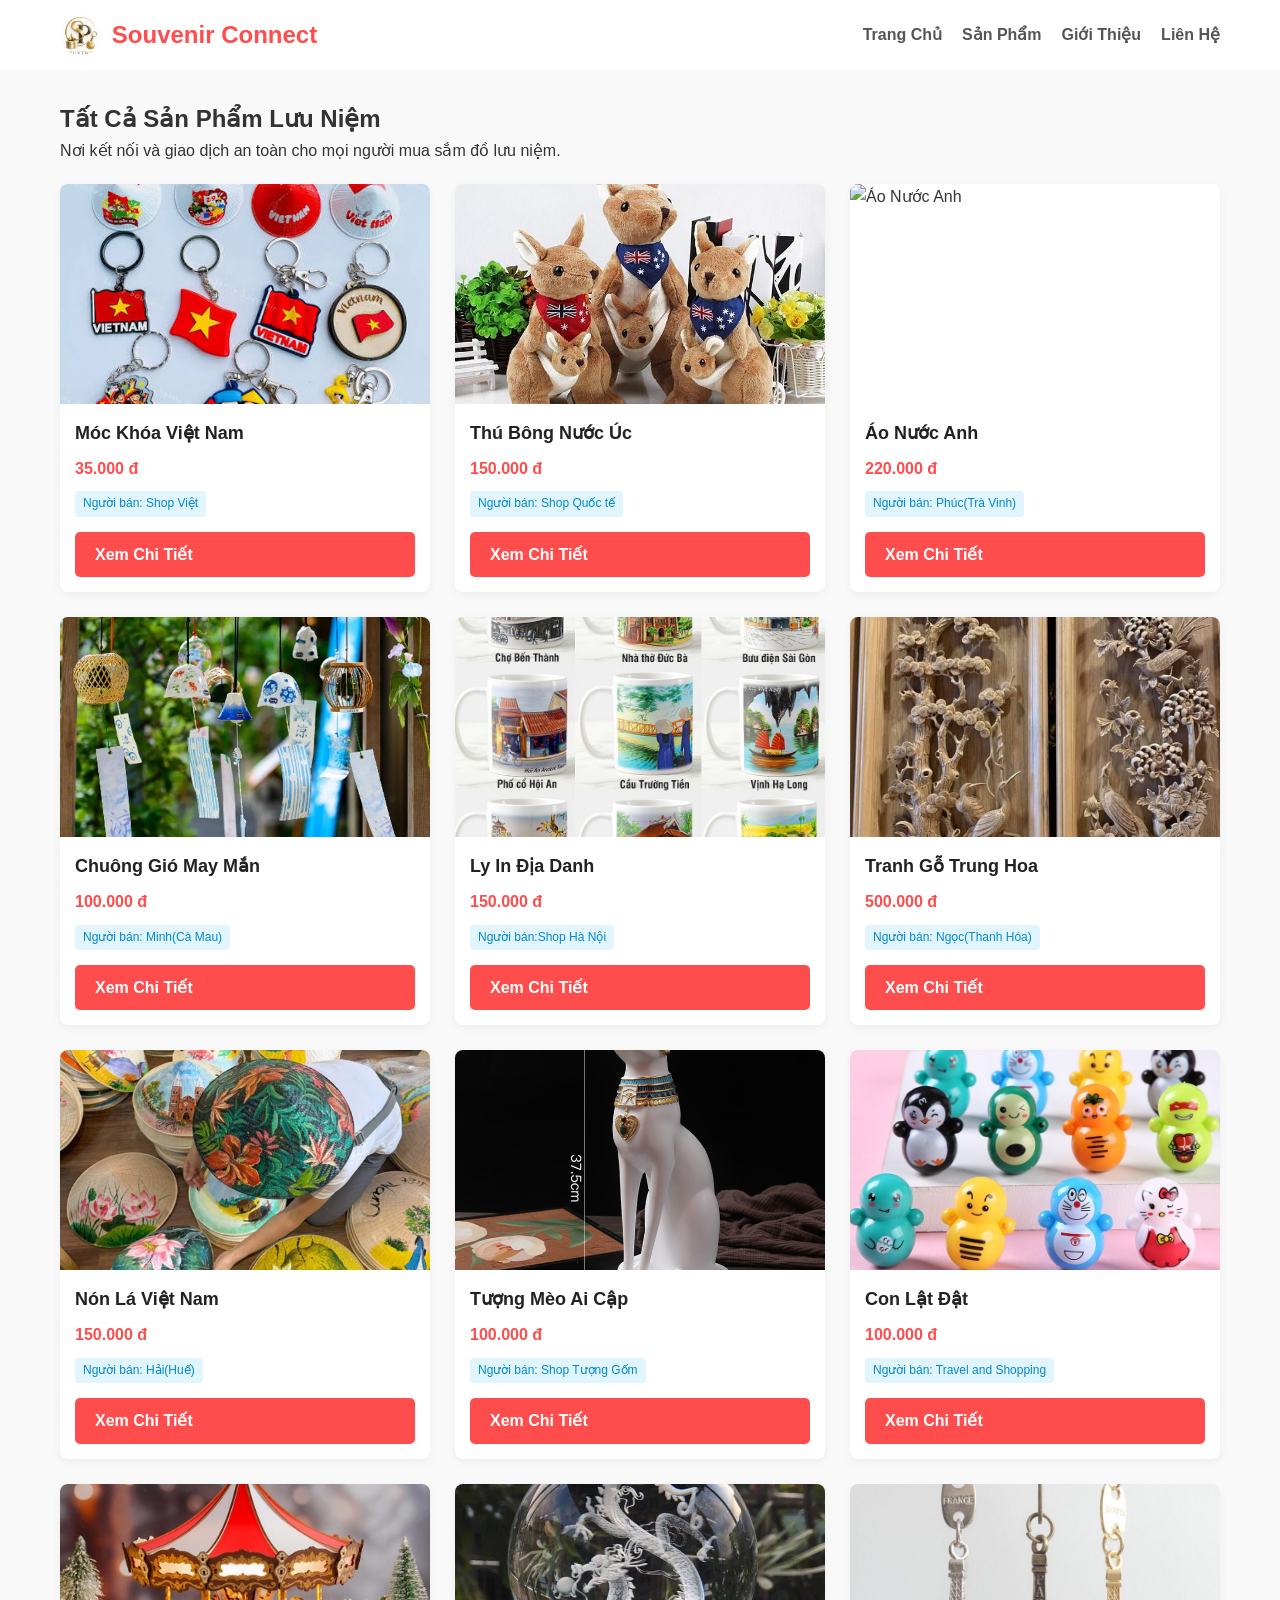
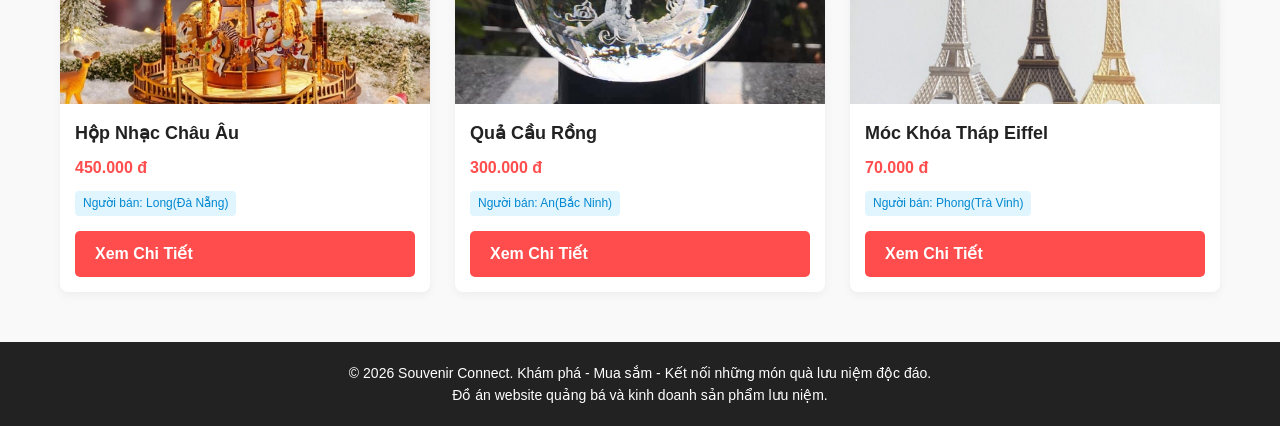
==== html/san-pham.html @ 3c770461 "update first web" ====
<!DOCTYPE html>
<html lang="vi">
<head>
    <meta charset="UTF-8">
    <meta name="viewport" content="width=device-width, initial-scale=1.0">
    <title>Danh Sách Sản Phẩm - Souvenir Connect</title>
    <link rel="stylesheet" href="../css/style.css">
</head>
<body>

    <header>
        <nav class="navbar">
            <div class="logo">
                <a href="../index.html">
                    <img src="../assets/images/anhnen.jpg" alt="Ảnh nền" >
                    Souvenir Connect
                </a>
            </div>
            <ul class="nav-links">
                <li><a href="../index.html">Trang Chủ</a></li>
                <li><a href="san-pham.html">Sản Phẩm</a></li>
                <li><a href="gioi-thieu.html">Giới Thiệu</a></li>
                <li><a href="lien-he.html">Liên Hệ</a></li>
            </ul>
        </nav>
    </header>

    <main class="container">
        <h2>Tất Cả Sản Phẩm Lưu Niệm</h2>
        <p>Nơi kết nối và giao dịch an toàn cho mọi người mua sắm đồ lưu niệm.</p>
        
        <div class="product-grid">
            <div class="product-card">
                <img src="../assets/images/mockhoa.jpg" alt="Móc khóa" class="product-img">
                <div class="product-info">
                    <h3 class="product-title">Móc Khóa Việt Nam</h3>
                    <p class="product-price">35.000 đ</p>
                    <span class="seller-badge">Người bán: Shop Việt</span>
                    <a href="chi-tiet.html?id=1" class="btn">Xem Chi Tiết</a>
                </div>
            </div>
            <div class="product-card">
                <img src="../assets/images/thubong.jpg" alt="Thú bông" class="product-img">
                <div class="product-info">
                    <h3 class="product-title">Thú Bông Nước Úc</h3>
                    <p class="product-price">150.000 đ</p>
                    <span class="seller-badge">Người bán: Shop Quốc tế</span>
                    <a href="chi-tiet.html?id=2" class="btn">Xem Chi Tiết</a>
                </div>
            </div>
            <div class="product-card">
                <img src="../assets/images/ao.jpg" alt="Áo Nước Anh" class="product-img">
                <div class="product-info">
                    <h3 class="product-title">Áo Nước Anh</h3>
                    <p class="product-price">220.000 đ</p>
                    <span class="seller-badge">Người bán: Phúc(Trà Vinh)</span>
                    <a href="chi-tiet.html?id=3" class="btn">Xem Chi Tiết</a>
                </div>
            </div>
            <div class="product-card">
                <img src="../assets/images/chuonggio.jpg" alt="Chuông Gió" class="product-img">
                <div class="product-info">
                    <h3 class="product-title">Chuông Gió May Mắn</h3>
                    <p class="product-price">100.000 đ</p>
                    <span class="seller-badge">Người bán: Minh(Cà Mau)</span>
                    <a href="chi-tiet.html?id=4" class="btn">Xem Chi Tiết</a>
                </div>
            </div>
            <div class="product-card">
                <img src="../assets/images/ly.jpg" alt="ly địa danh" class="product-img">
                <div class="product-info">
                    <h3 class="product-title">Ly In Địa Danh</h3>
                    <p class="product-price">150.000 đ</p>
                    <span class="seller-badge">Người bán:Shop Hà Nội </span>
                    <a href="chi-tiet.html?id=5" class="btn">Xem Chi Tiết</a>
                </div>
            </div>
            <div class="product-card">
                <img src="../assets/images/tranhgo.jpg" alt="Tranh Gỗ" class="product-img">
                <div class="product-info">
                    <h3 class="product-title">Tranh Gỗ Trung Hoa</h3>
                    <p class="product-price">500.000 đ</p>
                    <span class="seller-badge">Người bán: Ngọc(Thanh Hóa)</span>
                    <a href="chi-tiet.html?id=6" class="btn">Xem Chi Tiết</a>
                </div>
            </div>
            <div class="product-card">
                <img src="../assets/images/nonla.jpg" alt="Nón Lá Việt Nam" class="product-img">
                <div class="product-info">
                    <h3 class="product-title">Nón Lá Việt Nam</h3>
                    <p class="product-price">150.000 đ</p>
                    <span class="seller-badge">Người bán: Hải(Huế)</span>
                    <a href="chi-tiet.html?id=7" class="btn">Xem Chi Tiết</a>
                </div>
            </div>
            <div class="product-card">
                <img src="../assets/images/tuongmeo.jpg" alt="Tượng Mèo Ai Cập" class="product-img">
                <div class="product-info">
                    <h3 class="product-title">Tượng Mèo Ai Cập</h3>
                    <p class="product-price">100.000 đ</p>
                    <span class="seller-badge">Người bán: Shop Tượng Gốm</span>
                    <a href="chi-tiet.html?id=8" class="btn">Xem Chi Tiết</a>
                </div>
            </div>
            
            <div class="product-card">
                <img src="../assets/images/latdat.jpg" alt="Con Lật Đật" class="product-img">
                <div class="product-info">
                    <h3 class="product-title">Con Lật Đật</h3>
                    <p class="product-price">100.000 đ</p>
                    <span class="seller-badge">Người bán: Travel and Shopping</span>
                    <a href="chi-tiet.html?id=9" class="btn">Xem Chi Tiết</a>
                </div>
            </div>
            <div class="product-card">
                <img src="../assets/images/hopnhac.jpg" alt="Hộp Nhạc Châu Âu" class="product-img">
                <div class="product-info">
                    <h3 class="product-title">Hộp Nhạc Châu Âu</h3>
                    <p class="product-price">450.000 đ</p>
                    <span class="seller-badge">Người bán: Long(Đà Nẵng)</span>
                    <a href="chi-tiet.html?id=10" class="btn">Xem Chi Tiết</a>
                </div>
            </div>
            <div class="product-card">
                <img src="../assets/images/quacau.jpg" alt="Quả Cầu Rồng" class="product-img">
                <div class="product-info">
                    <h3 class="product-title">Quả Cầu Rồng</h3>
                    <p class="product-price">300.000 đ</p>
                    <span class="seller-badge">Người bán: An(Bắc Ninh)</span>
                    <a href="chi-tiet.html?id=11" class="btn">Xem Chi Tiết</a>
                </div>
            </div>
            <div class="product-card">
                <img src="../assets/images/thap.jpg" alt="Tháp Eiffel" class="product-img">
                <div class="product-info">
                    <h3 class="product-title">Móc Khóa Tháp Eiffel</h3>
                    <p class="product-price">70.000 đ</p>
                    <span class="seller-badge">Người bán: Phong(Trà Vinh)</span>
                    <a href="chi-tiet.html?id=12" class="btn">Xem Chi Tiết</a>
                </div>
            </div>
        </div>
    </main>

    <footer>
        <p>© 2026 Souvenir Connect. Khám phá - Mua sắm - Kết nối những món quà lưu niệm độc đáo.</p>
        <p>Đồ án website quảng bá và kinh doanh sản phẩm lưu niệm.</p>
    </footer>

    <script src="../js/script.js"></script>
</body>
</html>
---- css/style.css ----
/* CSS cơ bản */
* {
    margin: 0;
    padding: 0;
    box-sizing: border-box;/*giúp cố định kích thước của phần tử (chiều rộng/chiều cao) bao gồm cả padding và border*/
    font-family: 'Segoe UI', Tahoma, Geneva, Verdana, sans-serif;
}

body {
    background-color: #f9f9f9;
    color: #333;
    line-height: 1.6;
}

/* Header & Navigation */
header {
    background-color: #fff;
    position: sticky;/*Giúp giữ thanh menu luôn dính ở mép trên cùng của màn hình khi người dùng cuộn trang xuống dưới.*/
    top: 0;
    z-index: 1000;
}

.navbar {
    display: flex;/*kích hoạt chế độ hộp linh hoạt */
    justify-content: space-between;/*tự động tính toán khoảng trống rồi đẩy khối logo sát về góc bên trái, và đẩy khối menu nav-links sát về góc bên phải, tạo ra khoảng trống đều ở giữa hai khối.*/
    align-items: center;/*Căn chỉnh các phần tử con theo chiều dọc. Nó giúp cho logo và các chữ chữ menu luôn nằm thẳng hàng*/
    max-width: 1200px;
    margin: 0 auto;
    padding: 15px 20px;
}

.logo a {
    font-size: 24px;
    font-weight: bold;
    color: #ff4d4d;
    text-decoration: none;/*xóa bõ đường gạch chân cho thẻ a*/
    display: flex;
    align-items: center;
    gap: 10px;
}

.anhnen{
     width: 100%;
    margin: 30px 0;
    border-radius: 10px;
}
.logo img {
    height: 40px;
    border-radius: 50%;
}

.nav-links {
    list-style: none;/*xóa bõ chấm tròn hoặc số thứ tự của ul*/
    display: flex;
    gap: 20px;/*tạo khoản cách không cần margin*/
}

.nav-links a {
    text-decoration: none;
    color: #555;
    font-weight: 600;
    transition: color 0.3s;
}

.nav-links a:hover {
    color: #ff4d4d;
}

/* Banner / Hero Section */
.hero {
    background: linear-gradient(rgba(0,0,0,0.5), rgba(0,0,0,0.5)), url('https://images.unsplash.com/photo-1513519245088-0e12902e5a38?auto=format&fit=crop&w=1200&q=80') no-repeat center center/cover;
    height: 400px;
    display: flex;
    flex-direction: column;/*xếp chồng lên nhau từ trên xuống dưới.*/
    justify-content: center;
    align-items: center;
    text-align: center;
    color: #fff;
    padding: 0 20px;
}

.hero h1 {
    font-size: 40px;
    margin-bottom: 10px;
}

.hero p {
    font-size: 18px;
    margin-bottom: 20px;
}

.btn {
    display: inline-block;
    background-color: #ff4d4d;
    color: #fff;
    padding: 10px 20px;
    text-decoration: none;
    border-radius: 5px;
    font-weight: bold;
    transition: background 0.3s;
    border: none;
    cursor: pointer;
}

.btn:hover {
    background-color: #e03e3e;
}

/* Main Container */
.container {
    max-width: 1200px;
    margin: 30px auto;
    padding: 0 20px;
}

/* Danh sách sản phẩm (Grid) */
.product-grid {
    display: grid;
    grid-template-columns: repeat(auto-fill, minmax(280px, 1fr));/*tạo nhiều cột co dãn nhiều nhất có thể*/
    gap: 25px;
    margin-top: 20px;
}

.product-card {
    background-color: #fff;
    border-radius: 8px;
    overflow: hidden;/*nội dung không bị tràn*/
    box-shadow: 0 3px 10px rgba(0,0,0,0.05);
    transition: transform 0.3s;
    display: flex;
    flex-direction: column;
}

.product-card:hover {
    transform: translateY(-5px);/*dịch phần tử lên trên 5px theo chiều dọc*/
}

.product-img {
    width: 100%;
    height: 220px;
    object-fit: cover;/*điều chỉnh cách hình ảnh hoặc video vừa với kích thước của phần tử chứa nó.*/
}

.product-info {
    padding: 15px;
    flex-grow: 1;
    display: flex;
    flex-direction: column;
    justify-content: space-between;
}

.product-title {
    font-size: 18px;
    margin-bottom: 8px;
    color: #222;
}

.product-price {
    color: #ff4d4d;
    font-weight: bold;
    font-size: 16px;
    margin-bottom: 10px;
}

.seller-badge {
    background-color: #e1f5fe;
    color: #0288d1;
    padding: 3px 8px;
    font-size: 12px;
    border-radius: 4px;
    align-self: flex-start;
    margin-bottom: 15px;
}

/* Chi tiết sản phẩm */
.product-detail-container {
    display: flex;
    gap: 40px;
    background: #fff;
    padding: 30px;
    border-radius: 8px;
    box-shadow: 0 2px 10px rgba(0,0,0,0.05);
}

.detail-img {
    flex: 1;
    max-width: 500px;
    width: 100%;
    border-radius: 8px;
    object-fit: cover;
}

.detail-content {
    flex: 1; /*phần tử tự động điều chỉnh chiếm không gian thừa*/
}

.detail-content h2 {
    margin-bottom: 15px;
    font-size: 28px;
}

.detail-content .price {
    font-size: 24px;
    color: #ff4d4d;
    font-weight: bold;
    margin-bottom: 20px;
}

.contact-box {
    margin-top: 25px;
    padding: 20px;
    background-color: #f0fdf4;
    border: 1px solid #bbf7d0;
    border-radius: 6px;
}

/* Form liên hệ / Đăng ký */
.form-group {
    margin-bottom: 15px;
}

.form-group label {
    display: block;
    margin-bottom: 5px;
    font-weight: 600;
}

.form-control {
    width: 100%;
    padding: 10px;
    border: 1px solid #ccc;
    border-radius: 4px;
}

/* Footer */
footer {
    background-color: #222;
    color: #fff;
    text-align: center;
    padding: 20px;
    margin-top: 50px;
    font-size: 14px;
}
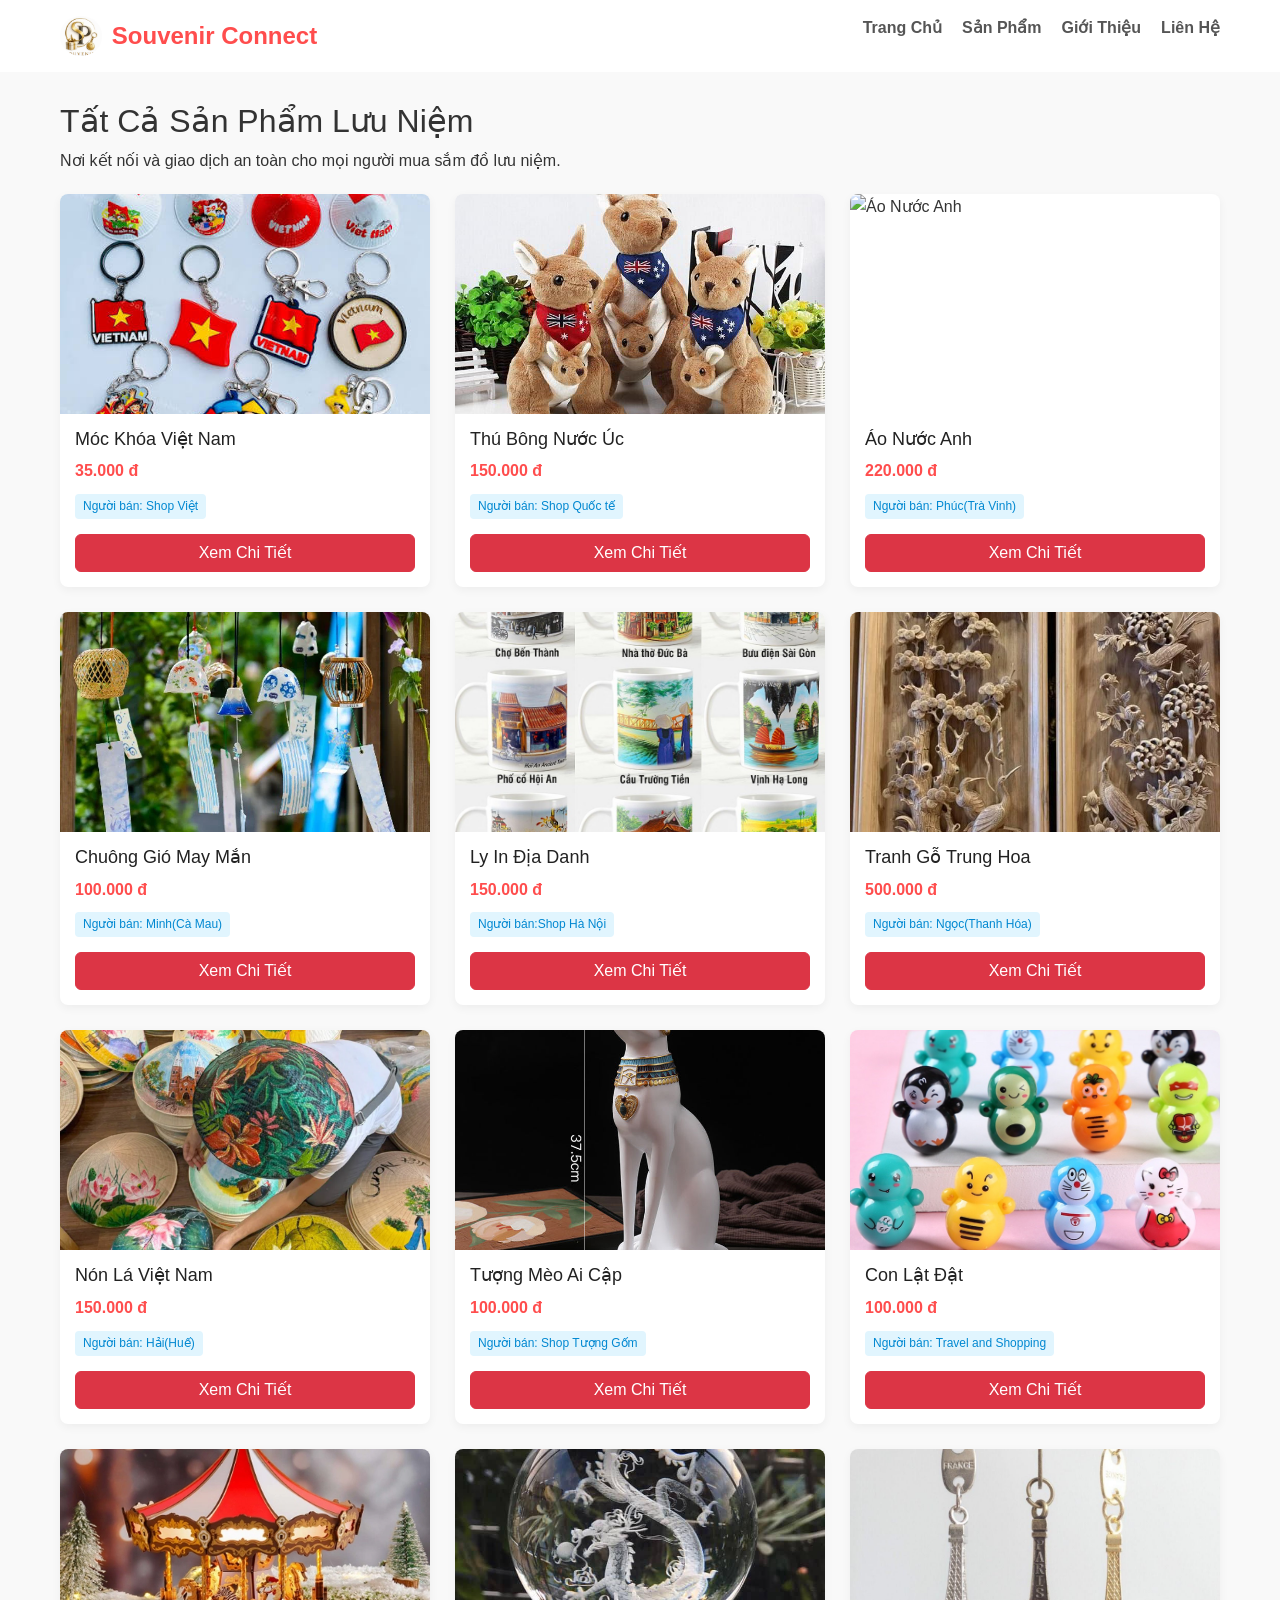
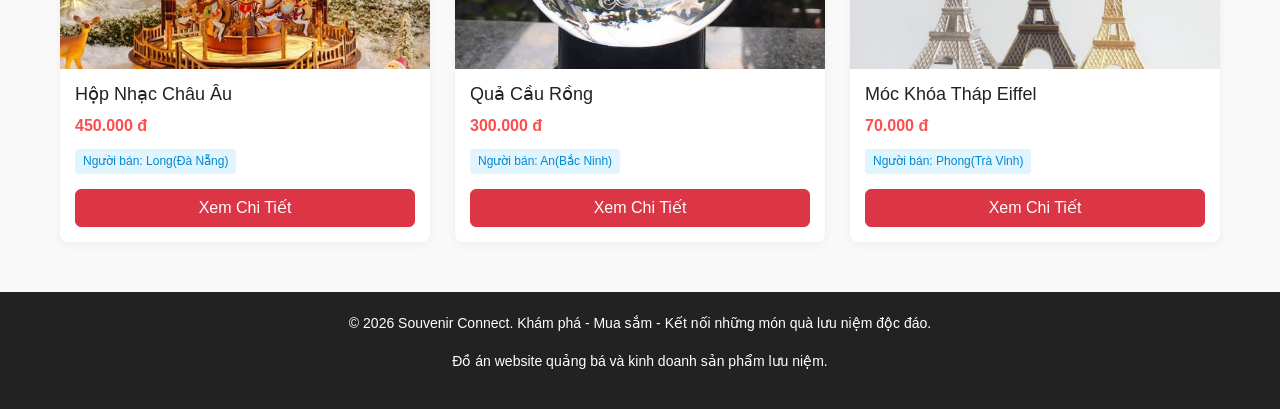
==== commit a02c04b3: "update bootstrap of button" ====
--- a/html/san-pham.html
+++ b/html/san-pham.html
@@ -4,6 +4,7 @@
     <meta charset="UTF-8">
     <meta name="viewport" content="width=device-width, initial-scale=1.0">
     <title>Danh Sách Sản Phẩm - Souvenir Connect</title>
+    <link href="https://cdn.jsdelivr.net/npm/bootstrap@5.3.7/dist/css/bootstrap.min.css" rel="stylesheet">
     <link rel="stylesheet" href="../css/style.css">
 </head>
 <body>
@@ -36,7 +37,7 @@
                     <h3 class="product-title">Móc Khóa Việt Nam</h3>
                     <p class="product-price">35.000 đ</p>
                     <span class="seller-badge">Người bán: Shop Việt</span>
-                    <a href="chi-tiet.html?id=1" class="btn">Xem Chi Tiết</a>
+                    <a href="chi-tiet.html?id=1" class="btn btn-danger">Xem Chi Tiết</a>
                 </div>
             </div>
             <div class="product-card">
@@ -45,7 +46,7 @@
                     <h3 class="product-title">Thú Bông Nước Úc</h3>
                     <p class="product-price">150.000 đ</p>
                     <span class="seller-badge">Người bán: Shop Quốc tế</span>
-                    <a href="chi-tiet.html?id=2" class="btn">Xem Chi Tiết</a>
+                    <a href="chi-tiet.html?id=2" class="btn btn-danger">Xem Chi Tiết</a>
                 </div>
             </div>
             <div class="product-card">
@@ -54,7 +55,7 @@
                     <h3 class="product-title">Áo Nước Anh</h3>
                     <p class="product-price">220.000 đ</p>
                     <span class="seller-badge">Người bán: Phúc(Trà Vinh)</span>
-                    <a href="chi-tiet.html?id=3" class="btn">Xem Chi Tiết</a>
+                    <a href="chi-tiet.html?id=3" class="btn btn-danger">Xem Chi Tiết</a>
                 </div>
             </div>
             <div class="product-card">
@@ -63,7 +64,7 @@
                     <h3 class="product-title">Chuông Gió May Mắn</h3>
                     <p class="product-price">100.000 đ</p>
                     <span class="seller-badge">Người bán: Minh(Cà Mau)</span>
-                    <a href="chi-tiet.html?id=4" class="btn">Xem Chi Tiết</a>
+                    <a href="chi-tiet.html?id=4" class="btn btn-danger">Xem Chi Tiết</a>
                 </div>
             </div>
             <div class="product-card">
@@ -72,7 +73,7 @@
                     <h3 class="product-title">Ly In Địa Danh</h3>
                     <p class="product-price">150.000 đ</p>
                     <span class="seller-badge">Người bán:Shop Hà Nội </span>
-                    <a href="chi-tiet.html?id=5" class="btn">Xem Chi Tiết</a>
+                    <a href="chi-tiet.html?id=5" class="btn btn-danger">Xem Chi Tiết</a>
                 </div>
             </div>
             <div class="product-card">
@@ -81,7 +82,7 @@
                     <h3 class="product-title">Tranh Gỗ Trung Hoa</h3>
                     <p class="product-price">500.000 đ</p>
                     <span class="seller-badge">Người bán: Ngọc(Thanh Hóa)</span>
-                    <a href="chi-tiet.html?id=6" class="btn">Xem Chi Tiết</a>
+                    <a href="chi-tiet.html?id=6" class="btn btn-danger">Xem Chi Tiết</a>
                 </div>
             </div>
             <div class="product-card">
@@ -90,7 +91,7 @@
                     <h3 class="product-title">Nón Lá Việt Nam</h3>
                     <p class="product-price">150.000 đ</p>
                     <span class="seller-badge">Người bán: Hải(Huế)</span>
-                    <a href="chi-tiet.html?id=7" class="btn">Xem Chi Tiết</a>
+                    <a href="chi-tiet.html?id=7" class="btn btn-danger">Xem Chi Tiết</a>
                 </div>
             </div>
             <div class="product-card">
@@ -99,7 +100,7 @@
                     <h3 class="product-title">Tượng Mèo Ai Cập</h3>
                     <p class="product-price">100.000 đ</p>
                     <span class="seller-badge">Người bán: Shop Tượng Gốm</span>
-                    <a href="chi-tiet.html?id=8" class="btn">Xem Chi Tiết</a>
+                    <a href="chi-tiet.html?id=8" class="btn btn-danger">Xem Chi Tiết</a>
                 </div>
             </div>
             
@@ -109,7 +110,7 @@
                     <h3 class="product-title">Con Lật Đật</h3>
                     <p class="product-price">100.000 đ</p>
                     <span class="seller-badge">Người bán: Travel and Shopping</span>
-                    <a href="chi-tiet.html?id=9" class="btn">Xem Chi Tiết</a>
+                    <a href="chi-tiet.html?id=9" class="btn btn-danger">Xem Chi Tiết</a>
                 </div>
             </div>
             <div class="product-card">
@@ -118,7 +119,7 @@
                     <h3 class="product-title">Hộp Nhạc Châu Âu</h3>
                     <p class="product-price">450.000 đ</p>
                     <span class="seller-badge">Người bán: Long(Đà Nẵng)</span>
-                    <a href="chi-tiet.html?id=10" class="btn">Xem Chi Tiết</a>
+                    <a href="chi-tiet.html?id=10" class="btn btn-danger">Xem Chi Tiết</a>
                 </div>
             </div>
             <div class="product-card">
@@ -127,7 +128,7 @@
                     <h3 class="product-title">Quả Cầu Rồng</h3>
                     <p class="product-price">300.000 đ</p>
                     <span class="seller-badge">Người bán: An(Bắc Ninh)</span>
-                    <a href="chi-tiet.html?id=11" class="btn">Xem Chi Tiết</a>
+                    <a href="chi-tiet.html?id=11" class="btn btn-danger">Xem Chi Tiết</a>
                 </div>
             </div>
             <div class="product-card">
@@ -136,7 +137,7 @@
                     <h3 class="product-title">Móc Khóa Tháp Eiffel</h3>
                     <p class="product-price">70.000 đ</p>
                     <span class="seller-badge">Người bán: Phong(Trà Vinh)</span>
-                    <a href="chi-tiet.html?id=12" class="btn">Xem Chi Tiết</a>
+                    <a href="chi-tiet.html?id=12" class="btn btn-danger">Xem Chi Tiết</a>
                 </div>
             </div>
         </div>
--- a/css/style.css
+++ b/css/style.css
@@ -89,21 +89,10 @@
     margin-bottom: 20px;
 }
 
-.btn {
-    display: inline-block;
-    background-color: #ff4d4d;
-    color: #fff;
-    padding: 10px 20px;
-    text-decoration: none;
-    border-radius: 5px;
-    font-weight: bold;
-    transition: background 0.3s;
-    border: none;
-    cursor: pointer;
-}
+
 
 .btn:hover {
-    background-color: #e03e3e;
+    background-color: #3ee0ad;
 }
 
 /* Main Container */
